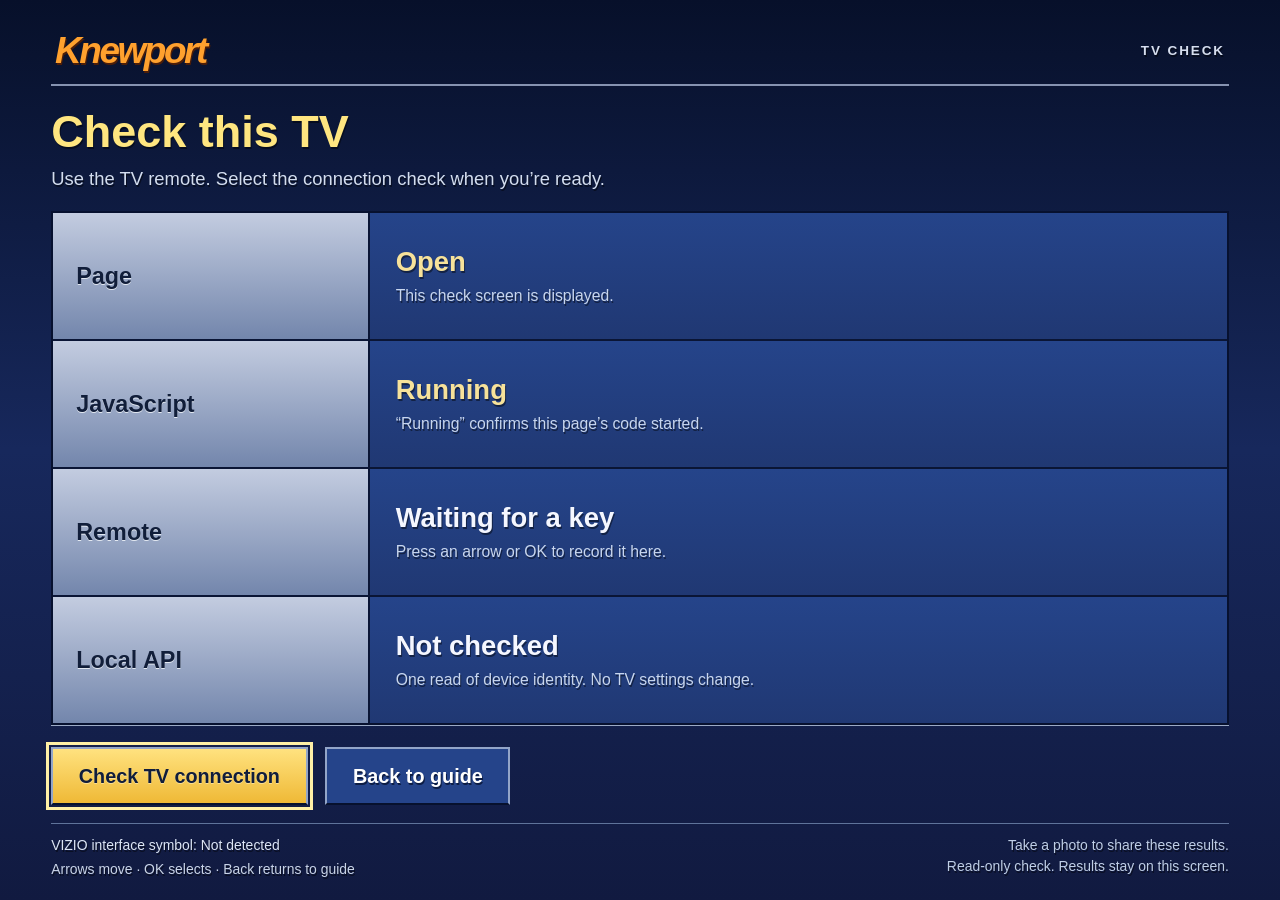
==== native-tv/home/tv-check.html @ 746b8c5a "Add a TV screen check and passive connection diagnostics" ====
<!doctype html>
<html lang="en">
<head>
<meta charset="utf-8">
<meta name="viewport" content="width=device-width, initial-scale=1">
<meta http-equiv="Content-Security-Policy" content="default-src 'none'; script-src 'sha256-ZVYKOnI0xF4gx0QBH/mYHkp3qeCHk/cvUMTT3hP4PYY='; style-src 'sha256-rl3HuOfTBD6j82SfK91DbXZcRUD96/DKzaZ2ppjbRuQ='; connect-src http://127.0.0.1:7346; base-uri 'none'; form-action 'none'">
<title>Knewport — Check this TV</title>
<style id="tv-check-style">
/* Original MIT-licensed cable-guide check screen. No external assets. */
*{box-sizing:border-box}html,body{margin:0;width:100%;min-height:100%;background:#111a40;color:#f5f7ff;font-family:Arial,Helvetica,Tahoma,sans-serif}
body{overflow:hidden}.receiver{height:100vh;min-height:560px;padding:3vh 4vw 2.2vh;display:flex;flex-direction:column;background:linear-gradient(180deg,#07102a,#17285c 50%,#111a40);text-shadow:1px 2px rgba(0,0,0,.45)}
.masthead{display:flex;align-items:center;justify-content:space-between;min-height:6.5vh;border-bottom:2px solid #8693b1;padding:0 .3vw 1vh}.brand{font-size:4.1vh;font-weight:800;font-style:italic;letter-spacing:-.065em;color:#ffa12e;text-shadow:1px 2px #4c1e09}.edition{font-size:1.5vh;color:#d6deee;font-weight:700;letter-spacing:.14em}
.intro{margin:2.4vh 0 2.2vh}h1{margin:0;font-size:5vh;line-height:1.1;color:#ffe680} .intro p{margin:1vh 0 0;font-size:2.05vh;line-height:1.4;color:#d3ddef}
.checks{display:flex;flex-direction:column;flex:1;min-height:0;border:2px solid #07112f;box-shadow:0 1px #9baac6}.check-row{display:flex;align-items:stretch;flex:1;min-height:8vh;border-bottom:2px solid #0a1535;background:linear-gradient(180deg,#25448a,#203873)}.check-row:last-child{border-bottom:0}
.check-label{display:flex;align-items:center;width:27%;flex:none;padding:1.5vh 1.8vw;border-right:2px solid #0a1535;background:linear-gradient(180deg,#c3cce0,#7386ac);color:#111e3a;font-size:2.6vh;font-weight:700;text-shadow:0 1px #e2e8f1}
.check-result{display:flex;flex:1;min-width:0;flex-direction:column;justify-content:center;padding:1.4vh 2vw}.value{font-size:3.05vh;font-weight:700;line-height:1.2}.detail{margin-top:.7vh;font-size:1.75vh;line-height:1.35;color:#c8d6ee}.check-row[data-state="pass"] .value{color:#f7e29a}.check-row[data-state="working"] .value{color:#ffe680}.check-row[data-state="attention"] .value{color:#ffe680}
.actions{display:flex;margin-top:2.4vh}.actions button{font:700 2.2vh Arial,Helvetica,sans-serif;min-height:6.5vh;padding:1.2vh 2vw;border:2px solid #93a5c8;border-bottom-color:#07112d;background:#25448a;color:#fff;text-shadow:1px 2px #0d1d44;cursor:pointer}.actions button+button{margin-left:1.4vw}.actions button:focus{outline:3px solid #fff0a6;outline-offset:2px;color:#111d3b;background:linear-gradient(180deg,#ffe27f,#efb936);text-shadow:0 1px rgba(255,255,255,.4)}
.actions button[aria-disabled="true"]{border-style:dashed}.footer{display:flex;justify-content:space-between;align-items:flex-start;margin-top:2vh;padding-top:1.2vh;border-top:1px solid #5f739a;font-size:1.55vh;line-height:1.5;color:#bfcee6}.footer p{margin:0}.footer .receipt{text-align:right;max-width:52%}.bridge{color:#dce5f5}.keys{display:block;margin-top:.35vh;color:#c9d4e8}
@media(max-width:800px){body{overflow:auto}.receiver{height:auto;min-height:700px;padding:22px 22px 18px}.masthead{min-height:48px;padding-bottom:10px}.brand{font-size:29px}.edition{font-size:10px}.intro{margin:23px 0 20px}h1{font-size:36px}.intro p{font-size:14px;margin-top:9px}.checks{min-height:332px}.check-row{min-height:83px}.check-label{font-size:18px;padding:14px;width:26%}.check-result{padding:14px 18px}.value{font-size:21px}.detail{font-size:12px;margin-top:6px}.actions{margin-top:22px}.actions button{min-height:49px;font-size:16px;padding:12px 19px}.actions button+button{margin-left:13px}.footer{font-size:11px;margin-top:20px;padding-top:12px}.keys{margin-top:4px}}
@media(max-width:480px){.receiver{padding:18px 14px}.brand{font-size:27px}.edition{font-size:8px}h1{font-size:31px}.intro p{font-size:13px}.check-label{font-size:15px;width:28%;padding:12px 10px}.check-result{padding:12px}.value{font-size:18px}.detail{font-size:11px}.actions button{font-size:13px;padding:11px 13px}.actions button+button{margin-left:10px}.footer{display:block}.footer .receipt{max-width:none;text-align:left;margin-top:10px}}
</style>
</head>
<body>
<main class="receiver">
  <header class="masthead"><span class="brand">Knewport</span><span class="edition">TV CHECK</span></header>
  <section class="intro"><h1>Check this TV</h1><p>Use the TV remote. Select the connection check when you’re ready.</p></section>
  <section class="checks" aria-label="TV check results" aria-live="polite">
    <div class="check-row" data-state="pass"><div class="check-label">Page</div><div class="check-result"><span class="value" id="page-value">Open</span><span class="detail">This check screen is displayed.</span></div></div>
    <div class="check-row" id="js-row" data-state="waiting"><div class="check-label">JavaScript</div><div class="check-result"><span class="value" id="js-value">Waiting…</span><span class="detail">“Running” confirms this page’s code started.</span></div></div>
    <div class="check-row" id="remote-row" data-state="waiting"><div class="check-label">Remote</div><div class="check-result"><span class="value" id="remote-value">Waiting for a key</span><span class="detail" id="remote-detail">Press an arrow or OK to record it here.</span></div></div>
    <div class="check-row" id="api-row" data-state="waiting"><div class="check-label">Local API</div><div class="check-result"><span class="value" id="api-value">Not checked</span><span class="detail" id="api-detail">One read of device identity. No TV settings change.</span></div></div>
  </section>
  <nav class="actions" aria-label="Check controls"><button id="check-button" type="button" aria-disabled="false">Check TV connection</button><button id="back-button" type="button">Back to guide</button></nav>
  <footer class="footer"><p><span class="bridge">VIZIO interface symbol: <span id="bridge-value">Not checked</span></span><span class="keys">Arrows move · OK selects · Back returns to guide</span></p><p class="receipt">Take a photo to share these results.<br>Read-only check. Results stay on this screen.</p></footer>
</main>
<script id="tv-check-script">
/* SPDX-License-Identifier: MIT. Original fixed, read-only diagnostic.
 * Primary protocol: https://github.com/raman325/vizaio/blob/main/src/vizaio/endpoints.py
 * Device-info GET is informational and unauthenticated. No SDK is loaded.
 */
(function (root) {
  "use strict";
  var ENDPOINT = "http://127.0.0.1:7346/state/device/deviceinfo";
  var TIMEOUT = 3000, MAX_BYTES = 131072;

  function fitsUtf8(text) {
    if (typeof text !== "string" || text.length > MAX_BYTES) return false;
    var bytes = 0, i, code, next;
    for (i = 0; i < text.length; i++) {
      code = text.charCodeAt(i);
      if (code < 128) bytes += 1;
      else if (code < 2048) bytes += 2;
      else if (code >= 55296 && code <= 56319 && i + 1 < text.length) {
        next = text.charCodeAt(i + 1);
        if (next >= 56320 && next <= 57343) { bytes += 4; i += 1; }
        else bytes += 3;
      } else bytes += 3;
      if (bytes > MAX_BYTES) return false;
    }
    return true;
  }

  function identity(data) {
    if (!data || !data.STATUS || data.STATUS.RESULT !== "SUCCESS") return "invalid";
    var item = data.ITEM;
    if (!item && Array.isArray(data.ITEMS)) item = data.ITEMS[0];
    var value = item && item.VALUE && typeof item.VALUE === "object" ? item.VALUE : item;
    if (!value || typeof value.MODEL_NAME !== "string") return "invalid";
    var version = value.VERSION;
    if (typeof version !== "string" && value.SYSTEM_INFO && typeof value.SYSTEM_INFO === "object") version = value.SYSTEM_INFO.VERSION;
    if (typeof version !== "string") return "invalid";
    return value.MODEL_NAME === "V405-H9" && version === "1.720.9.1-1" ? "match" : "mismatch";
  }

  function mount(host) {
    var doc = host.document, active = null, attempted = false, lastResult = "waiting", blockedEndpoint = null, count = 0;
    var checkButton = doc.getElementById("check-button"), backButton = doc.getElementById("back-button");
    var apiRow = doc.getElementById("api-row");
    var messages = {
      match: ["Target matched", "V405-H9 · Firmware 1.720.9.1-1"],
      mismatch: ["Different TV or firmware", "Expected V405-H9 with firmware 1.720.9.1-1."],
      invalid: ["Response not recognized", "No device identity was confirmed."],
      unable: ["Unable to read; browser policy or connection", "The cause could not be determined from this page."],
      policy: ["Browser policy blocked the check", "The local API could not be tested from this page."],
      large: ["Response exceeded the limit", "The check stopped at 128 KiB."],
      unsupported: ["Connection check unavailable", "This browser cannot perform the local read."]
    };
    function show(result) {
      lastResult = result;
      doc.getElementById("api-value").textContent = messages[result][0];
      doc.getElementById("api-detail").textContent = messages[result][1];
      apiRow.setAttribute("data-state", result === "match" ? "pass" : "attention");
      apiRow.setAttribute("aria-busy", "false");
      checkButton.setAttribute("aria-disabled", "false");
    }
    function finish(request, result, abort) {
      if (!request || request.done) return;
      request.done = true;
      if (request.timer !== null) host.clearTimeout(request.timer);
      if (active === request) active = null;
      if (abort) { try { request.xhr.abort(); } catch (ignored) {} }
      show(result);
    }
    function check() {
      if (active) return;
      attempted = true; blockedEndpoint = null;
      if (typeof host.XMLHttpRequest !== "function") { show("unsupported"); return; }
      var request = { xhr: null, timer: null, done: false };
      try { request.xhr = new host.XMLHttpRequest(); }
      catch (ignored) { show("unsupported"); return; }
      active = request; lastResult = "checking";
      doc.getElementById("api-value").textContent = "Checking…";
      doc.getElementById("api-detail").textContent = "Reading device identity.";
      apiRow.setAttribute("data-state", "working");
      apiRow.setAttribute("aria-busy", "true");
      checkButton.setAttribute("aria-disabled", "true");
      var xhr = request.xhr;
      function unable() { finish(request, blockedEndpoint === ENDPOINT ? "policy" : "unable", true); }
      xhr.onerror = unable; xhr.ontimeout = unable;
      xhr.onabort = function () { finish(request, "unable", false); };
      xhr.onreadystatechange = function () {
        if (request.done || xhr.readyState !== 2) return;
        var length;
        try { length = xhr.getResponseHeader("Content-Length"); } catch (ignored) { return; }
        if (length !== null && Number(length) > MAX_BYTES) finish(request, "large", true);
      };
      xhr.onprogress = function (event) {
        if (event.loaded > MAX_BYTES || (event.lengthComputable && event.total > MAX_BYTES)) {
          finish(request, "large", true);
        }
      };
      xhr.onload = function () {
        if (request.done) return;
        if (xhr.status !== 200) { unable(); return; }
        var text, data;
        try { text = xhr.responseText; } catch (ignored) { unable(); return; }
        if (!fitsUtf8(text)) { finish(request, "large", true); return; }
        try { data = JSON.parse(text); } catch (ignored) { finish(request, "invalid", false); return; }
        finish(request, identity(data), false);
      };
      try {
        xhr.open("GET", ENDPOINT, true);
        xhr.withCredentials = false;
        xhr.timeout = TIMEOUT;
        xhr.responseType = "text";
        request.timer = host.setTimeout(unable, TIMEOUT);
        xhr.send(null);
      } catch (ignored) { unable(); }
    }
    function leave() {
      if (active) {
        active.done = true;
        if (active.timer !== null) host.clearTimeout(active.timer);
        try { active.xhr.abort(); } catch (ignored) {}
        active = null;
      }
      host.location.href = "index.html";
    }
    function record(name) {
      count += 1;
      doc.getElementById("remote-value").textContent = name + " received";
      doc.getElementById("remote-detail").textContent = count + (count === 1 ? " key event on this page." : " key events on this page.");
      doc.getElementById("remote-row").setAttribute("data-state", "pass");
    }
    checkButton.onclick = check;
    backButton.onclick = leave;
    doc.addEventListener("securitypolicyviolation", function (event) {
      // Never retain or display arbitrary blocked URLs, query strings or tokens.
      if (!attempted || event.blockedURI !== ENDPOINT || (lastResult !== "checking" && lastResult !== "unable")) return;
      blockedEndpoint = ENDPOINT;
      if (active) finish(active, "policy", true); else show("policy");
    });
    doc.addEventListener("keydown", function (event) {
      var key = event.keyCode || event.which;
      var names = { 37: "Left", 38: "Up", 39: "Right", 40: "Down", 13: "OK", 8: "Back", 27: "Back", 461: "Back", 10009: "Back" };
      if (!Object.prototype.hasOwnProperty.call(names, key)) return;
      event.preventDefault(); record(names[key]);
      if (key === 8 || key === 27 || key === 461 || key === 10009) { leave(); return; }
      if (key === 13) {
        if (event.repeat === true) return;
        if (doc.activeElement === backButton) leave(); else check();
      } else if (key === 37 || key === 38) checkButton.focus();
      else backButton.focus();
    });
    // Existence only: do not invoke an SDK getter, initializer or privileged API.
    var present = false;
    try { present = "VIZIO" in host; } catch (ignored) {}
    doc.getElementById("bridge-value").textContent = present ? "Present" : "Not detected";
    doc.getElementById("js-value").textContent = "Running";
    doc.getElementById("js-row").setAttribute("data-state", "pass");
    checkButton.focus();
  }
  if (typeof module !== "undefined" && module.exports) module.exports = { mount: mount };
  if (root && root.document) mount(root);
}(typeof window !== "undefined" ? window : null));
</script>
</body>
</html>
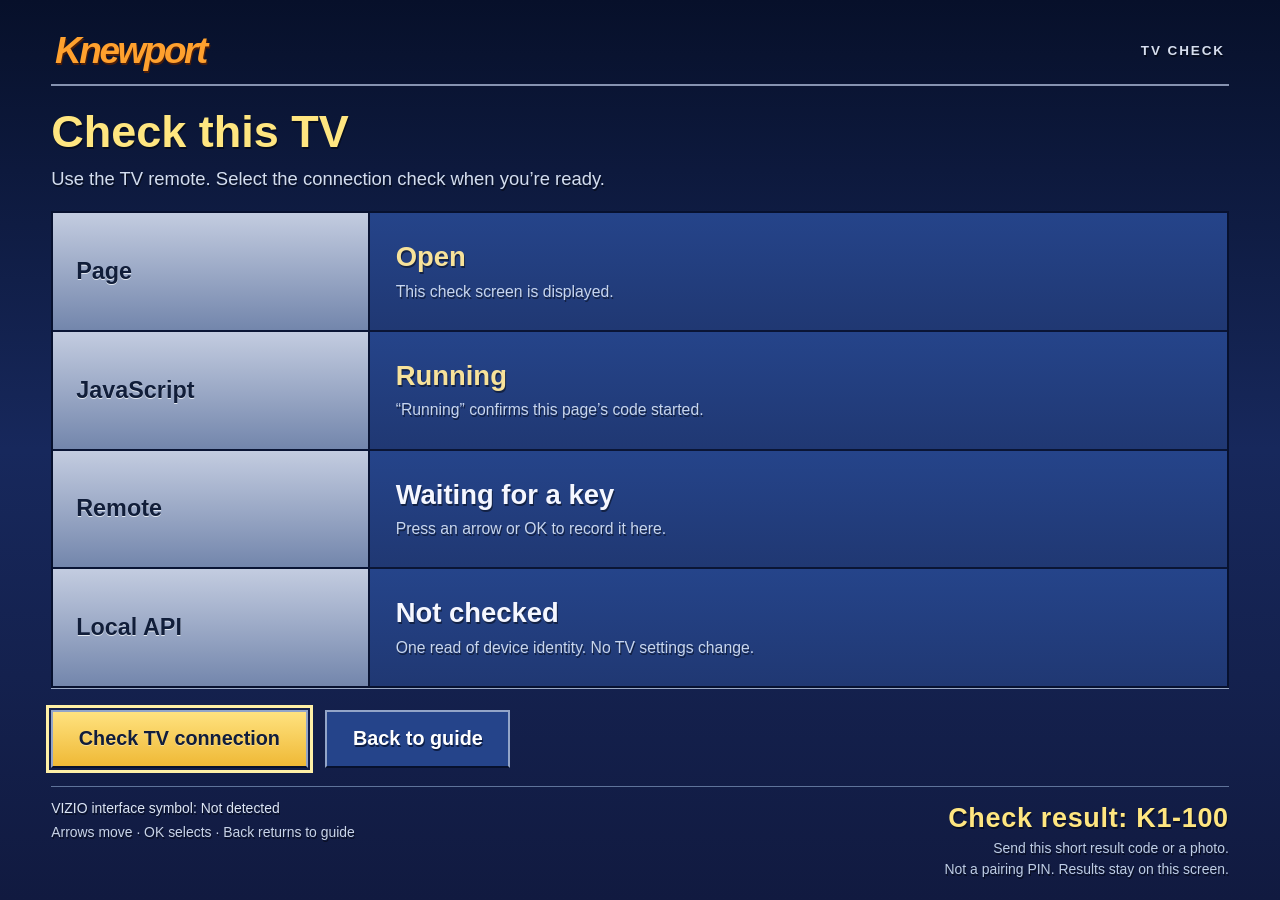
==== commit a9a1328e: "Add matching source intake and a short TV check result" ====
--- a/native-tv/home/tv-check.html
+++ b/native-tv/home/tv-check.html
@@ -3,7 +3,7 @@
 <head>
 <meta charset="utf-8">
 <meta name="viewport" content="width=device-width, initial-scale=1">
-<meta http-equiv="Content-Security-Policy" content="default-src 'none'; script-src 'sha256-ZVYKOnI0xF4gx0QBH/mYHkp3qeCHk/cvUMTT3hP4PYY='; style-src 'sha256-rl3HuOfTBD6j82SfK91DbXZcRUD96/DKzaZ2ppjbRuQ='; connect-src http://127.0.0.1:7346; base-uri 'none'; form-action 'none'">
+<meta http-equiv="Content-Security-Policy" content="default-src 'none'; script-src 'sha256-7mTjB7v+6FN8n8uJ2V3KN4Jzn2gIYTCrRI1dXlTjCH8='; style-src 'sha256-9DftQwg8JQBCWljAPM4VVj4KG6Lp79pAqFZSa1LV5hw='; connect-src http://127.0.0.1:7346; base-uri 'none'; form-action 'none'">
 <title>Knewport — Check this TV</title>
 <style id="tv-check-style">
 /* Original MIT-licensed cable-guide check screen. No external assets. */
@@ -15,9 +15,10 @@
 .check-label{display:flex;align-items:center;width:27%;flex:none;padding:1.5vh 1.8vw;border-right:2px solid #0a1535;background:linear-gradient(180deg,#c3cce0,#7386ac);color:#111e3a;font-size:2.6vh;font-weight:700;text-shadow:0 1px #e2e8f1}
 .check-result{display:flex;flex:1;min-width:0;flex-direction:column;justify-content:center;padding:1.4vh 2vw}.value{font-size:3.05vh;font-weight:700;line-height:1.2}.detail{margin-top:.7vh;font-size:1.75vh;line-height:1.35;color:#c8d6ee}.check-row[data-state="pass"] .value{color:#f7e29a}.check-row[data-state="working"] .value{color:#ffe680}.check-row[data-state="attention"] .value{color:#ffe680}
 .actions{display:flex;margin-top:2.4vh}.actions button{font:700 2.2vh Arial,Helvetica,sans-serif;min-height:6.5vh;padding:1.2vh 2vw;border:2px solid #93a5c8;border-bottom-color:#07112d;background:#25448a;color:#fff;text-shadow:1px 2px #0d1d44;cursor:pointer}.actions button+button{margin-left:1.4vw}.actions button:focus{outline:3px solid #fff0a6;outline-offset:2px;color:#111d3b;background:linear-gradient(180deg,#ffe27f,#efb936);text-shadow:0 1px rgba(255,255,255,.4)}
-.actions button[aria-disabled="true"]{border-style:dashed}.footer{display:flex;justify-content:space-between;align-items:flex-start;margin-top:2vh;padding-top:1.2vh;border-top:1px solid #5f739a;font-size:1.55vh;line-height:1.5;color:#bfcee6}.footer p{margin:0}.footer .receipt{text-align:right;max-width:52%}.bridge{color:#dce5f5}.keys{display:block;margin-top:.35vh;color:#c9d4e8}
+.actions button[aria-disabled="true"]{border-style:dashed}.footer{display:flex;justify-content:space-between;align-items:flex-start;margin-top:2vh;padding-top:1.2vh;border-top:1px solid #5f739a;font-size:1.55vh;line-height:1.5;color:#bfcee6}.footer p{margin:0}.footer .receipt{text-align:right;max-width:52%}.result-code{display:block;font-size:3vh;font-weight:700;letter-spacing:.025em;color:#ffe680;white-space:nowrap}.bridge{color:#dce5f5}.keys{display:block;margin-top:.35vh;color:#c9d4e8}
 @media(max-width:800px){body{overflow:auto}.receiver{height:auto;min-height:700px;padding:22px 22px 18px}.masthead{min-height:48px;padding-bottom:10px}.brand{font-size:29px}.edition{font-size:10px}.intro{margin:23px 0 20px}h1{font-size:36px}.intro p{font-size:14px;margin-top:9px}.checks{min-height:332px}.check-row{min-height:83px}.check-label{font-size:18px;padding:14px;width:26%}.check-result{padding:14px 18px}.value{font-size:21px}.detail{font-size:12px;margin-top:6px}.actions{margin-top:22px}.actions button{min-height:49px;font-size:16px;padding:12px 19px}.actions button+button{margin-left:13px}.footer{font-size:11px;margin-top:20px;padding-top:12px}.keys{margin-top:4px}}
 @media(max-width:480px){.receiver{padding:18px 14px}.brand{font-size:27px}.edition{font-size:8px}h1{font-size:31px}.intro p{font-size:13px}.check-label{font-size:15px;width:28%;padding:12px 10px}.check-result{padding:12px}.value{font-size:18px}.detail{font-size:11px}.actions button{font-size:13px;padding:11px 13px}.actions button+button{margin-left:10px}.footer{display:block}.footer .receipt{max-width:none;text-align:left;margin-top:10px}}
+@media(max-width:800px){.result-code{font-size:22px}}
 </style>
 </head>
 <body>
@@ -31,7 +32,7 @@
     <div class="check-row" id="api-row" data-state="waiting"><div class="check-label">Local API</div><div class="check-result"><span class="value" id="api-value">Not checked</span><span class="detail" id="api-detail">One read of device identity. No TV settings change.</span></div></div>
   </section>
   <nav class="actions" aria-label="Check controls"><button id="check-button" type="button" aria-disabled="false">Check TV connection</button><button id="back-button" type="button">Back to guide</button></nav>
-  <footer class="footer"><p><span class="bridge">VIZIO interface symbol: <span id="bridge-value">Not checked</span></span><span class="keys">Arrows move · OK selects · Back returns to guide</span></p><p class="receipt">Take a photo to share these results.<br>Read-only check. Results stay on this screen.</p></footer>
+  <footer class="footer"><p><span class="bridge">VIZIO interface symbol: <span id="bridge-value">Not checked</span></span><span class="keys">Arrows move · OK selects · Back returns to guide</span></p><p class="receipt"><strong class="result-code">Check result: <span id="result-code">K1-000</span></strong>Send this short result code or a photo.<br>Not a pairing PIN. Results stay on this screen.</p></footer>
 </main>
 <script id="tv-check-script">
 /* SPDX-License-Identifier: MIT. Original fixed, read-only diagnostic.
@@ -76,6 +77,8 @@
     var doc = host.document, active = null, attempted = false, lastResult = "waiting", blockedEndpoint = null, count = 0;
     var checkButton = doc.getElementById("check-button"), backButton = doc.getElementById("back-button");
     var apiRow = doc.getElementById("api-row");
+    // K1 identifies this result format, not a build or installation state.
+    var resultCodes = { waiting: "0", checking: "C", match: "M", mismatch: "D", unable: "U", policy: "S", large: "L", invalid: "I", unsupported: "N" };
     var messages = {
       match: ["Target matched", "V405-H9 · Firmware 1.720.9.1-1"],
       mismatch: ["Different TV or firmware", "Expected V405-H9 with firmware 1.720.9.1-1."],
@@ -85,6 +88,9 @@
       large: ["Response exceeded the limit", "The check stopped at 128 KiB."],
       unsupported: ["Connection check unavailable", "This browser cannot perform the local read."]
     };
+    function refreshResultCode() {
+      doc.getElementById("result-code").textContent = "K1-1" + (count > 0 ? "1" : "0") + resultCodes[lastResult];
+    }
     function show(result) {
       lastResult = result;
       doc.getElementById("api-value").textContent = messages[result][0];
@@ -92,6 +98,7 @@
       apiRow.setAttribute("data-state", result === "match" ? "pass" : "attention");
       apiRow.setAttribute("aria-busy", "false");
       checkButton.setAttribute("aria-disabled", "false");
+      refreshResultCode();
     }
     function finish(request, result, abort) {
       if (!request || request.done) return;
@@ -114,6 +121,7 @@
       apiRow.setAttribute("data-state", "working");
       apiRow.setAttribute("aria-busy", "true");
       checkButton.setAttribute("aria-disabled", "true");
+      refreshResultCode();
       var xhr = request.xhr;
       function unable() { finish(request, blockedEndpoint === ENDPOINT ? "policy" : "unable", true); }
       xhr.onerror = unable; xhr.ontimeout = unable;
@@ -161,6 +169,7 @@
       doc.getElementById("remote-value").textContent = name + " received";
       doc.getElementById("remote-detail").textContent = count + (count === 1 ? " key event on this page." : " key events on this page.");
       doc.getElementById("remote-row").setAttribute("data-state", "pass");
+      refreshResultCode();
     }
     checkButton.onclick = check;
     backButton.onclick = leave;
@@ -188,6 +197,7 @@
     doc.getElementById("bridge-value").textContent = present ? "Present" : "Not detected";
     doc.getElementById("js-value").textContent = "Running";
     doc.getElementById("js-row").setAttribute("data-state", "pass");
+    refreshResultCode();
     checkButton.focus();
   }
   if (typeof module !== "undefined" && module.exports) module.exports = { mount: mount };
